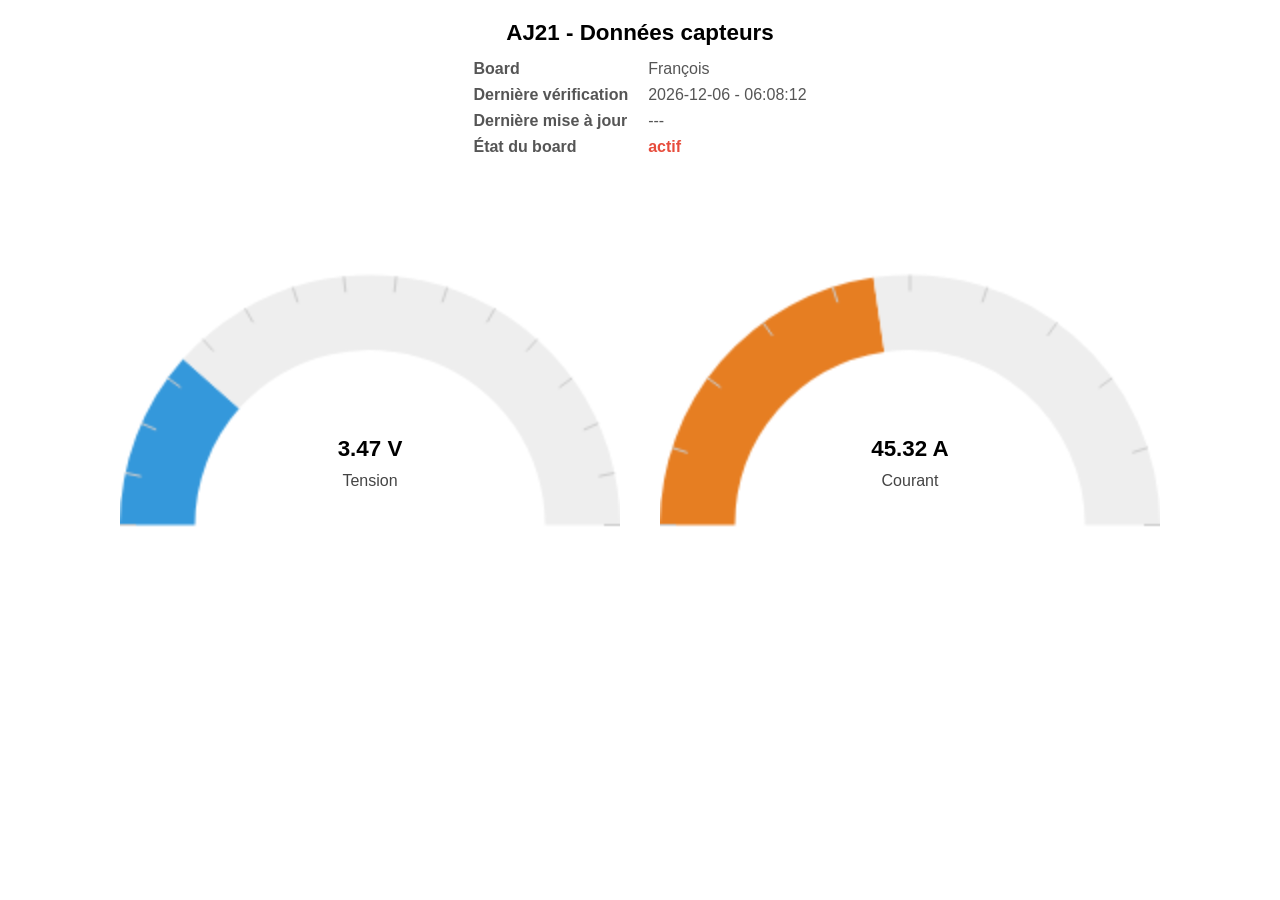
==== alain.html @ d25fda4c "Create alain.html Nouvelle page html pour Alain" ====
<!DOCTYPE html>
<html lang="fr">
<head>
  <meta charset="UTF-8">
  <meta name="viewport" content="width=device-width, initial-scale=1">
  <title>AJ21 Données capteurs</title>
  <link rel="stylesheet" href="data/styles.css?nocache=7">
  <script src="data/Charts.js" defer></script>
  <script src="data/mes_graphs.js" defer></script>
  <script> window.JSON_FILE = "alain.json"; </script>
</head>
<body>
    <div class="titre">AJ21 - Données capteurs</div>
    <div class="timestamp" id="timestamp"></div>

    <div class="charts-container">
        <div class="chart-wrapper">
            <div class="chart-label">Tension</div>
            <div class="chart-center-text" id="tensionValue"></div>
            <canvas id="tensionChart"></canvas>
        </div>
        <div class="chart-wrapper">
            <div class="chart-label">Courant</div>
            <div class="chart-center-text" id="courantValue"></div>
            <canvas id="courantChart"></canvas>
        </div>
    </div>
</body>
</html>
---- data/styles.css ----
body {
    font-family: sans-serif;
    margin: 20px;
    text-align: center;
}
.titre {
    font-size: 1.4em;
    font-weight: bold;
    color: black;
}

.charts-container {
    display: flex;
    flex-wrap: wrap;
    justify-content: center;
    margin-top: -20px; /* Supprime tout espace au-dessus des graphiques */
    gap: 40px;
}
.chart-wrapper {
    position: relative;
    width: 100%;
    max-width: 500px;
    height: 250px;
}
canvas {
    width: 100% !important;
    height: auto !important;
}
.chart-center-text {
  position: absolute;
  bottom: -60px; /* Centré dans les demi-cercles */
  left: 50%;
  transform: translateX(-50%);
  font-size: 1.4em;
  font-weight: bold;
  line-height: 1;
}

.chart-label {
  position: absolute;
  bottom: -90px; /* Juste au-dessous de la valeur */
  left: 50%;
  transform: translateX(-50%);
  font-size: 1em;
  color: #444;
}
@media screen and (max-width: 600px) {
  .chart-center-text {
    bottom: 30px !important;
  }
  .chart-label {
    bottom: 10px !important;
  }
}

.timestamp {
    margin-top: 0px;
    font-size: 1em;
    color: #555;
}

.info-table {
    display: inline-table;      /* Le tableau prend juste la place nécessaire */
    margin: 10px auto;          /* Centre le tableau */
    border-collapse: collapse;
    font-size: 1rem;
}

.info-table td {
    padding: 4px 10px;
    text-align: left;           /* Texte à gauche dans chaque cellule */
    white-space: nowrap;        /* Évite que les labels se cassent en deux lignes */
}

.info-table td:first-child {
    font-weight: bold;
}

/* Couleur de l'état */
.etat {
    font-weight: bold;
    text-align: left;
}

.etat-actif {
    color: #2ecc71;   /* Vert */
}

.etat-inactif {
    color: #e74c3c;   /* Rouge */
}
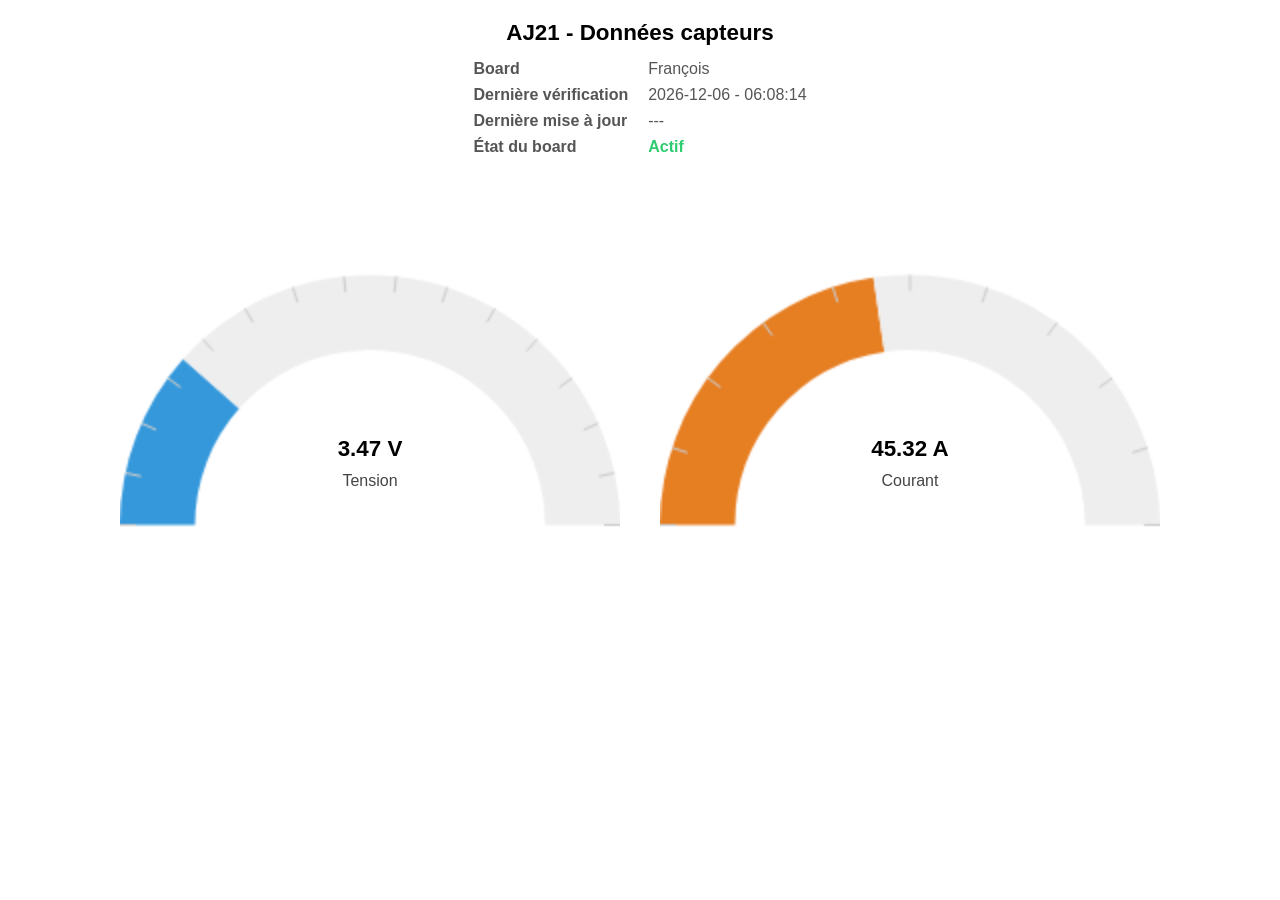
==== commit 5ea2548d: "Update alain.html Personnalisation du nom dans le fichier HTML d'Alain" ====
--- a/alain.html
+++ b/alain.html
@@ -7,7 +7,10 @@
   <link rel="stylesheet" href="data/styles.css?nocache=7">
   <script src="data/Charts.js" defer></script>
   <script src="data/mes_graphs.js" defer></script>
-  <script> window.JSON_FILE = "alain.json"; </script>
+  <script>
+    window.JSON_FILE = "alain.json";
+    window.USER_NAME = "Alain";
+  </script>
 </head>
 <body>
     <div class="titre">AJ21 - Données capteurs</div>
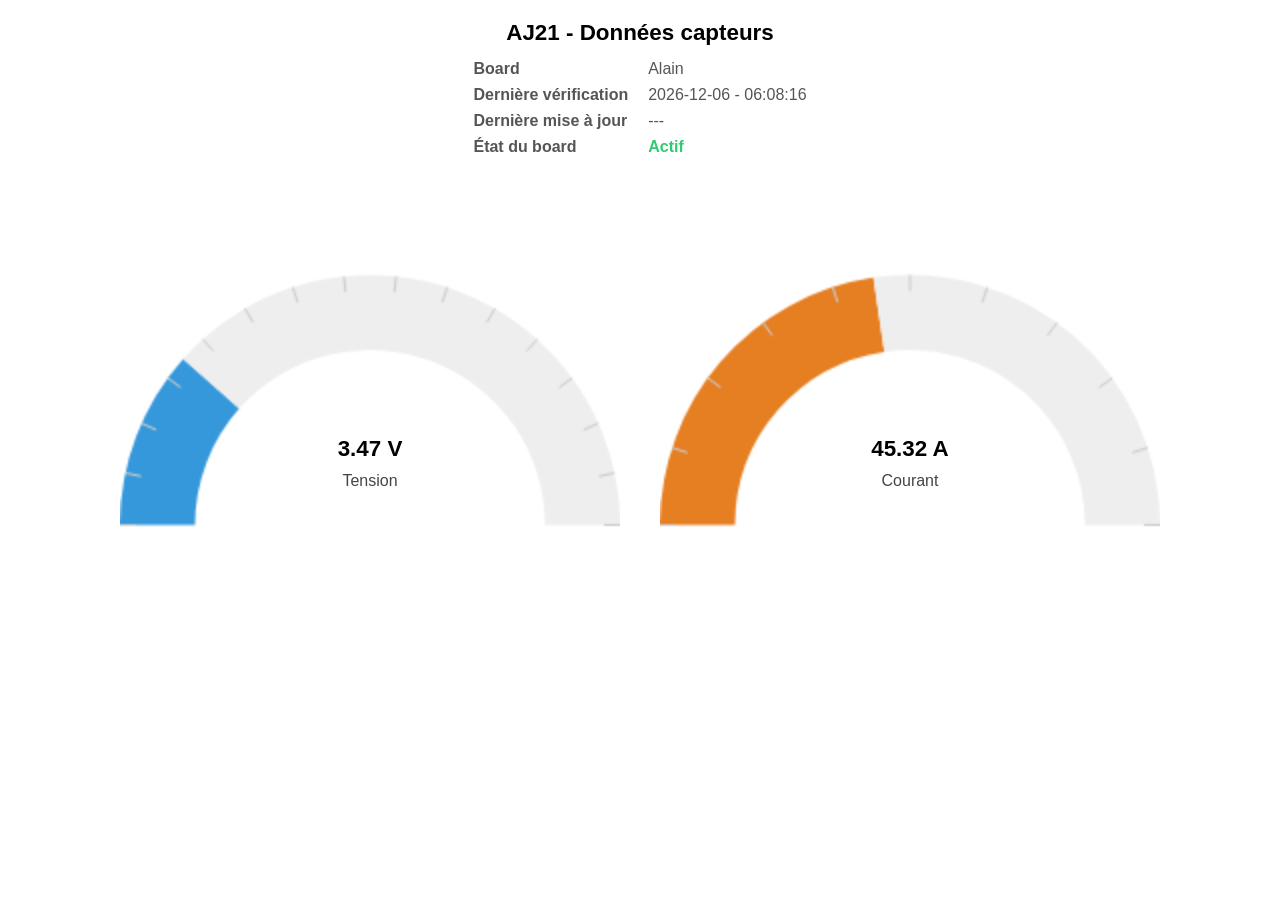
==== commit d747f907: "Update alain.html Change l'ordre des scripts" ====
--- a/alain.html
+++ b/alain.html
@@ -6,11 +6,11 @@
   <title>AJ21 Données capteurs</title>
   <link rel="stylesheet" href="data/styles.css?nocache=7">
   <script src="data/Charts.js" defer></script>
-  <script src="data/mes_graphs.js" defer></script>
   <script>
     window.JSON_FILE = "alain.json";
     window.USER_NAME = "Alain";
   </script>
+  <script src="data/mes_graphs.js" defer></script>  
 </head>
 <body>
     <div class="titre">AJ21 - Données capteurs</div>
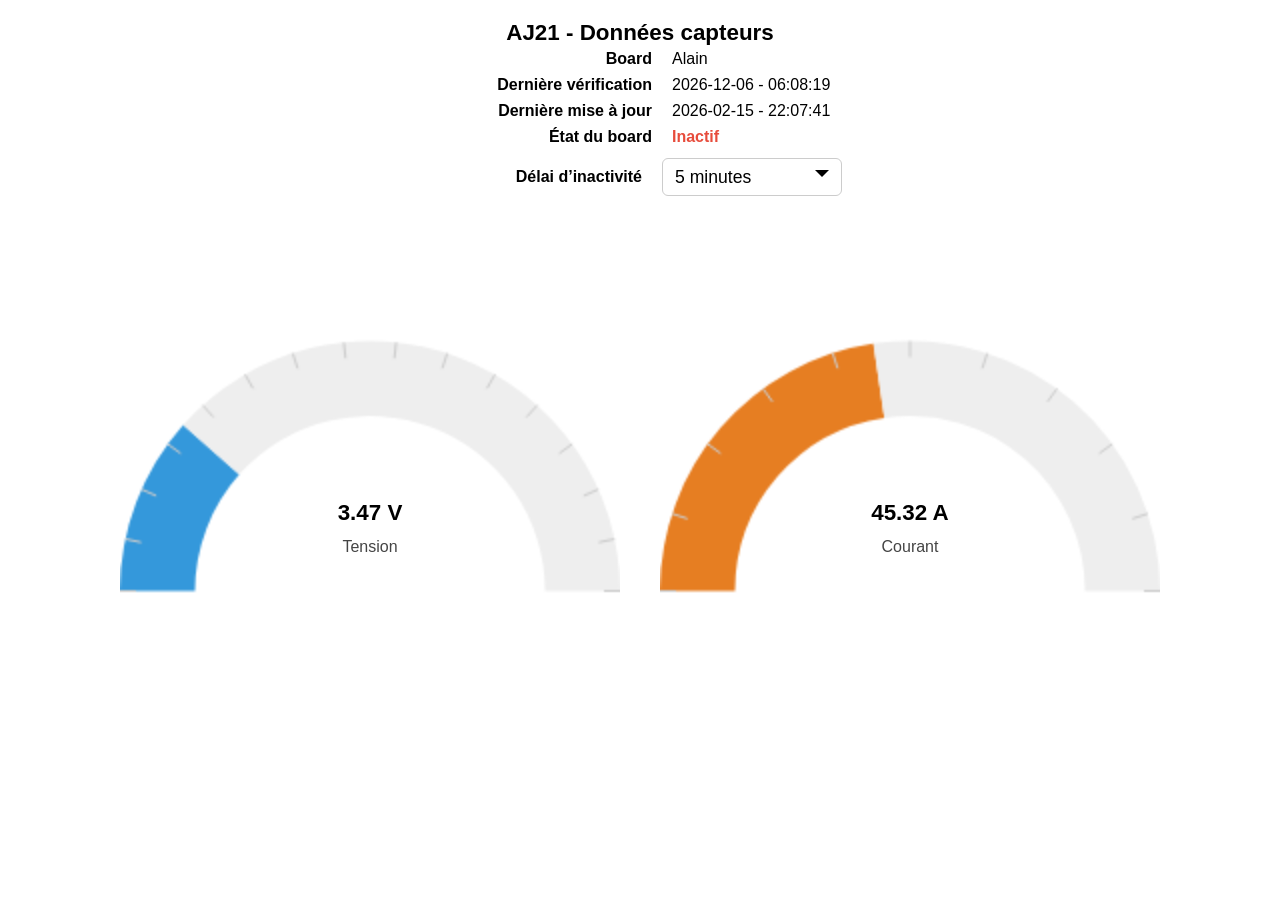
==== commit 0471881a: "Update alain.html Ajoute le délai d'inactivité sur la page d'Alain" ====
--- a/alain.html
+++ b/alain.html
@@ -14,19 +14,33 @@
 </head>
 <body>
     <div class="titre">AJ21 - Données capteurs</div>
-    <div class="timestamp" id="timestamp"></div>
+      <div class="info-block">
+      <div class="timestamp" id="timestamp"></div>
+  
+      <div class="info-row">
+        <div class="info-label"><strong>Délai d’inactivité</strong></div>
+        <div class="info-value">
+            <select id="timeoutSelect">
+              <option value="5">5 minutes</option>
+              <option value="10">10 minutes</option>
+              <option value="30">30 minutes</option>
+              <option value="60">1 heure</option>
+            </select>
+        </div>
+      </div>
+    </div>
 
     <div class="charts-container">
-        <div class="chart-wrapper">
-            <div class="chart-label">Tension</div>
-            <div class="chart-center-text" id="tensionValue"></div>
-            <canvas id="tensionChart"></canvas>
-        </div>
-        <div class="chart-wrapper">
-            <div class="chart-label">Courant</div>
-            <div class="chart-center-text" id="courantValue"></div>
-            <canvas id="courantChart"></canvas>
-        </div>
+      <div class="chart-wrapper">
+        <div class="chart-label">Tension</div>
+        <div class="chart-center-text" id="tensionValue"></div>
+        <canvas id="tensionChart"></canvas>
+      </div>
+      <div class="chart-wrapper">
+        <div class="chart-label">Courant</div>
+        <div class="chart-center-text" id="courantValue"></div>
+        <canvas id="courantChart"></canvas>
+      </div>
     </div>
 </body>
 </html>
--- a/data/styles.css
+++ b/data/styles.css
@@ -1,92 +1,144 @@
+/* --- GLOBAL --- */
 body {
     font-family: sans-serif;
     margin: 20px;
-    text-align: center;
+    /* text-align: center;  ← SUPPRIMÉ */
 }
+
 .titre {
     font-size: 1.4em;
     font-weight: bold;
     color: black;
+    text-align: center; /* ← centrer uniquement le titre */
 }
 
+/* --- CONTENEUR CENTRAL POUR TIMESTAMP + DÉLAI --- */
+.info-block {
+    width: 420px;
+    margin: 0 auto 20px;
+    text-align: left;
+}
+
+/* Ligne "Délai d’inactivité" */
+.info-row {
+    display: flex;
+    align-items: center;
+    margin-top: 8px;
+}
+
+.info-label {
+    width: 212px;        /* identique à #timestamp td:first-child */
+    text-align: right;
+    padding-right: 10px;
+    white-space: nowrap;
+    font-weight: bold;
+    color: black;
+}
+
+.info-value {
+    text-align: left;
+    padding-left: 10px;  /* aligne la dropdown avec les valeurs du tableau */
+}
+
+/* --- TABLEAU GÉNÉRÉ PAR JS --- */
+#timestamp table {
+    width: 100%;
+    border-collapse: collapse;
+}
+
+#timestamp td {
+    padding: 4px 10px;
+    white-space: nowrap;
+}
+
+/* largeur visuelle réelle de la colonne des titres */
+#timestamp td:first-child {
+    width: 212px;
+    text-align: right;
+    font-weight: bold;
+    color: black;
+}
+
+#timestamp td:last-child {
+    text-align: left;
+}
+
+/* --- DROPDOWN --- */
+#timeoutSelect {
+    font-size: 1.1rem;
+    padding: 8px 40px 8px 12px;
+    border-radius: 6px;
+    border: 1px solid #ccc;
+    cursor: pointer;
+    background-color: white;
+    width: 180px;
+    appearance: none;
+
+    background-image: url("data:image/svg+xml;utf8,<svg fill='black' height='14' width='14' viewBox='0 0 20 20' xmlns='http://www.w3.org/2000/svg'><polygon points='0,0 20,0 10,10'/></svg>");
+    background-repeat: no-repeat;
+    background-position: right 12px center;
+    background-size: 14px; /* ← empêche la duplication */
+}
+
+#timeoutSelect:focus {
+    outline: 2px solid #3498db;
+}
+
+/* --- GRAPHIQUES --- */
 .charts-container {
     display: flex;
-    flex-wrap: wrap;
     justify-content: center;
-    margin-top: -20px; /* Supprime tout espace au-dessus des graphiques */
     gap: 40px;
+    margin-top: 20px;
 }
+
 .chart-wrapper {
     position: relative;
     width: 100%;
     max-width: 500px;
     height: 250px;
 }
+
 canvas {
     width: 100% !important;
     height: auto !important;
 }
+
 .chart-center-text {
-  position: absolute;
-  bottom: -60px; /* Centré dans les demi-cercles */
-  left: 50%;
-  transform: translateX(-50%);
-  font-size: 1.4em;
-  font-weight: bold;
-  line-height: 1;
+    position: absolute;
+    bottom: -60px;
+    left: 50%;
+    transform: translateX(-50%);
+    font-size: 1.4em;
+    font-weight: bold;
 }
 
 .chart-label {
-  position: absolute;
-  bottom: -90px; /* Juste au-dessous de la valeur */
-  left: 50%;
-  transform: translateX(-50%);
-  font-size: 1em;
-  color: #444;
-}
-@media screen and (max-width: 600px) {
-  .chart-center-text {
-    bottom: 30px !important;
-  }
-  .chart-label {
-    bottom: 10px !important;
-  }
+    position: absolute;
+    bottom: -90px;
+    left: 50%;
+    transform: translateX(-50%);
+    font-size: 1em;
+    color: #444;
 }
 
-.timestamp {
-    margin-top: 0px;
-    font-size: 1em;
-    color: #555;
+/* --- MOBILE --- */
+@media screen and (max-width: 600px) {
+    .charts-container {
+        flex-direction: column;
+        align-items: center;
+    }
 }
 
-.info-table {
-    display: inline-table;      /* Le tableau prend juste la place nécessaire */
-    margin: 10px auto;          /* Centre le tableau */
-    border-collapse: collapse;
-    font-size: 1rem;
-}
-
-.info-table td {
-    padding: 4px 10px;
-    text-align: left;           /* Texte à gauche dans chaque cellule */
-    white-space: nowrap;        /* Évite que les labels se cassent en deux lignes */
-}
-
-.info-table td:first-child {
+/* --- ÉTAT --- */
+.etat {
     font-weight: bold;
 }
 
-/* Couleur de l'état */
-.etat {
-    font-weight: bold;
-    text-align: left;
-}
-
 .etat-actif {
-    color: #2ecc71;   /* Vert */
+    color: #2ecc71;
 }
 
 .etat-inactif {
-    color: #e74c3c;   /* Rouge */
+    color: #e74c3c;
 }
-
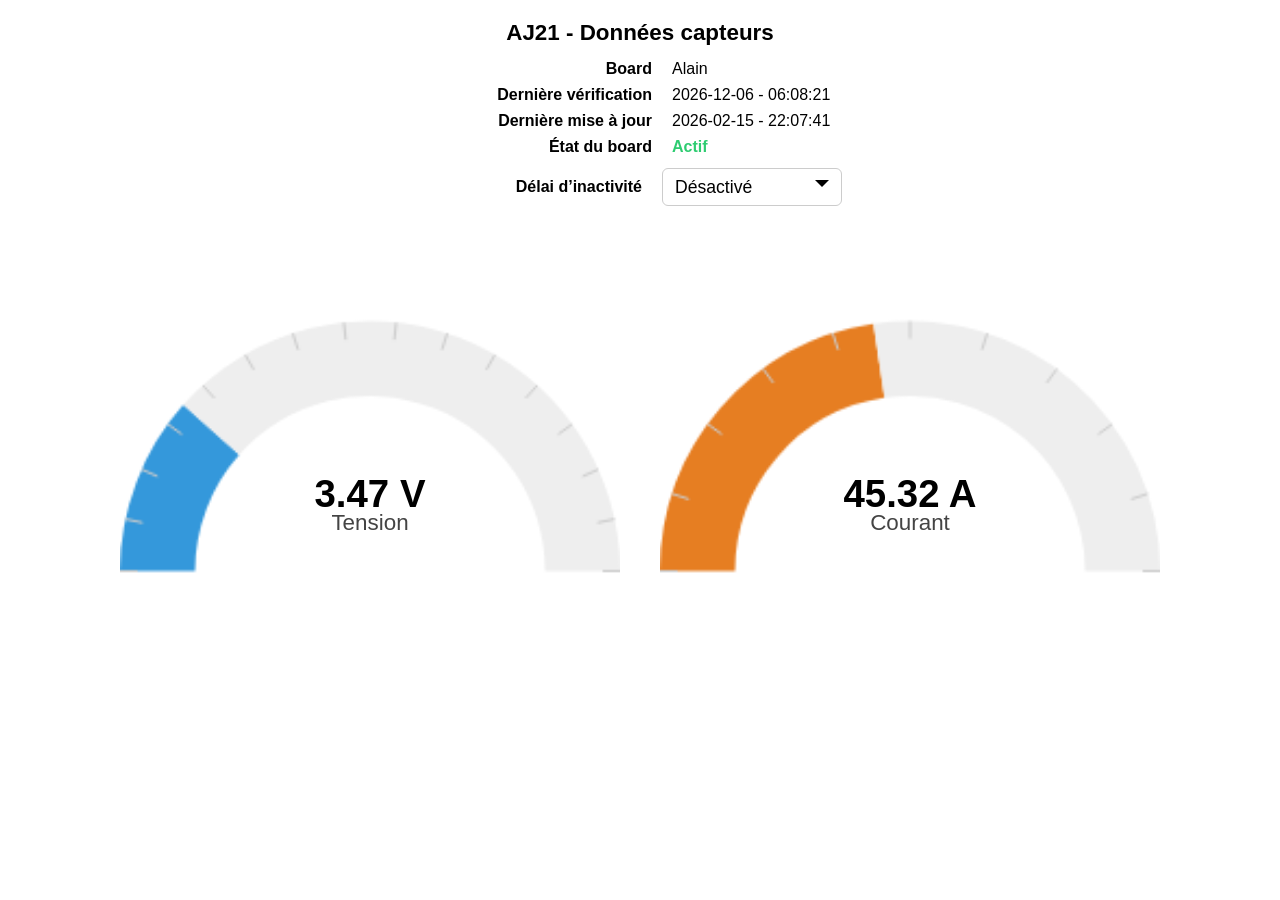
==== commit a4e4aec9: "Update alain.html Ajout de l'option de désactiver le délai d'inactivité sur la page d'Alain" ====
--- a/alain.html
+++ b/alain.html
@@ -21,6 +21,7 @@
         <div class="info-label"><strong>Délai d’inactivité</strong></div>
         <div class="info-value">
             <select id="timeoutSelect">
+              <option value="0">Désactivé</option>
               <option value="5">5 minutes</option>
               <option value="10">10 minutes</option>
               <option value="30">30 minutes</option>
--- a/data/styles.css
+++ b/data/styles.css
@@ -1,6 +1,6 @@
 /* --- GLOBAL --- */
 body {
-    font-family: sans-serif;
+    font-family: "Inter", sans-serif;
     margin: 20px;
     /* text-align: center;  ← SUPPRIMÉ */
 }
@@ -10,6 +10,7 @@
     font-weight: bold;
     color: black;
     text-align: center; /* ← centrer uniquement le titre */
+    padding-bottom: 10px;
 }
 
 /* --- CONTENEUR CENTRAL POUR TIMESTAMP + DÉLAI --- */
@@ -89,14 +90,14 @@
     display: flex;
     justify-content: center;
     gap: 40px;
-    margin-top: 20px;
+    margin-top: -30px;
 }
 
 .chart-wrapper {
     position: relative;
     width: 100%;
     max-width: 500px;
-    height: 250px;
+    height: 230px;
 }
 
 canvas {
@@ -106,19 +107,19 @@
 
 .chart-center-text {
     position: absolute;
-    bottom: -60px;
+    bottom: -90px;
     left: 50%;
     transform: translateX(-50%);
-    font-size: 1.4em;
-    font-weight: bold;
+    font-size: 2.4em;
+    font-weight: bold;  
 }
 
 .chart-label {
     position: absolute;
-    bottom: -90px;
+    bottom: -110px;
     left: 50%;
     transform: translateX(-50%);
-    font-size: 1em;
+    font-size: 1.4em;
     color: #444;
 }
 
